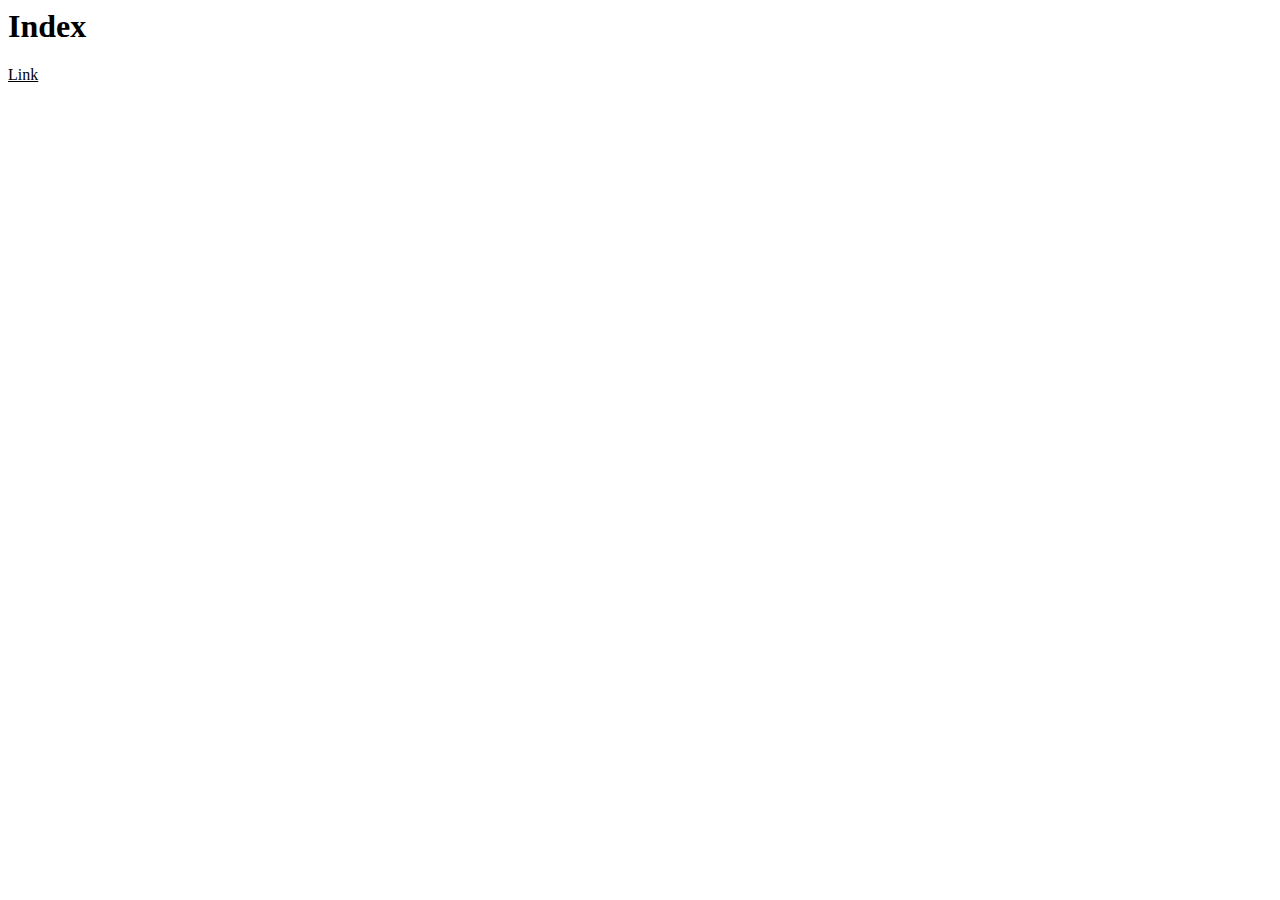
==== samurai/index.html @ f0f04d25 "first commit" ====
<html lang="ja">
    <head>
        <style>
            a:link {
                color: black;
            }
            a:visited {
                color: red;
            }
        </style>
    </head>
    <body>
        <h1>Index</h1>
        <a href="hoge.html">Link</a>
    </body>
</html>
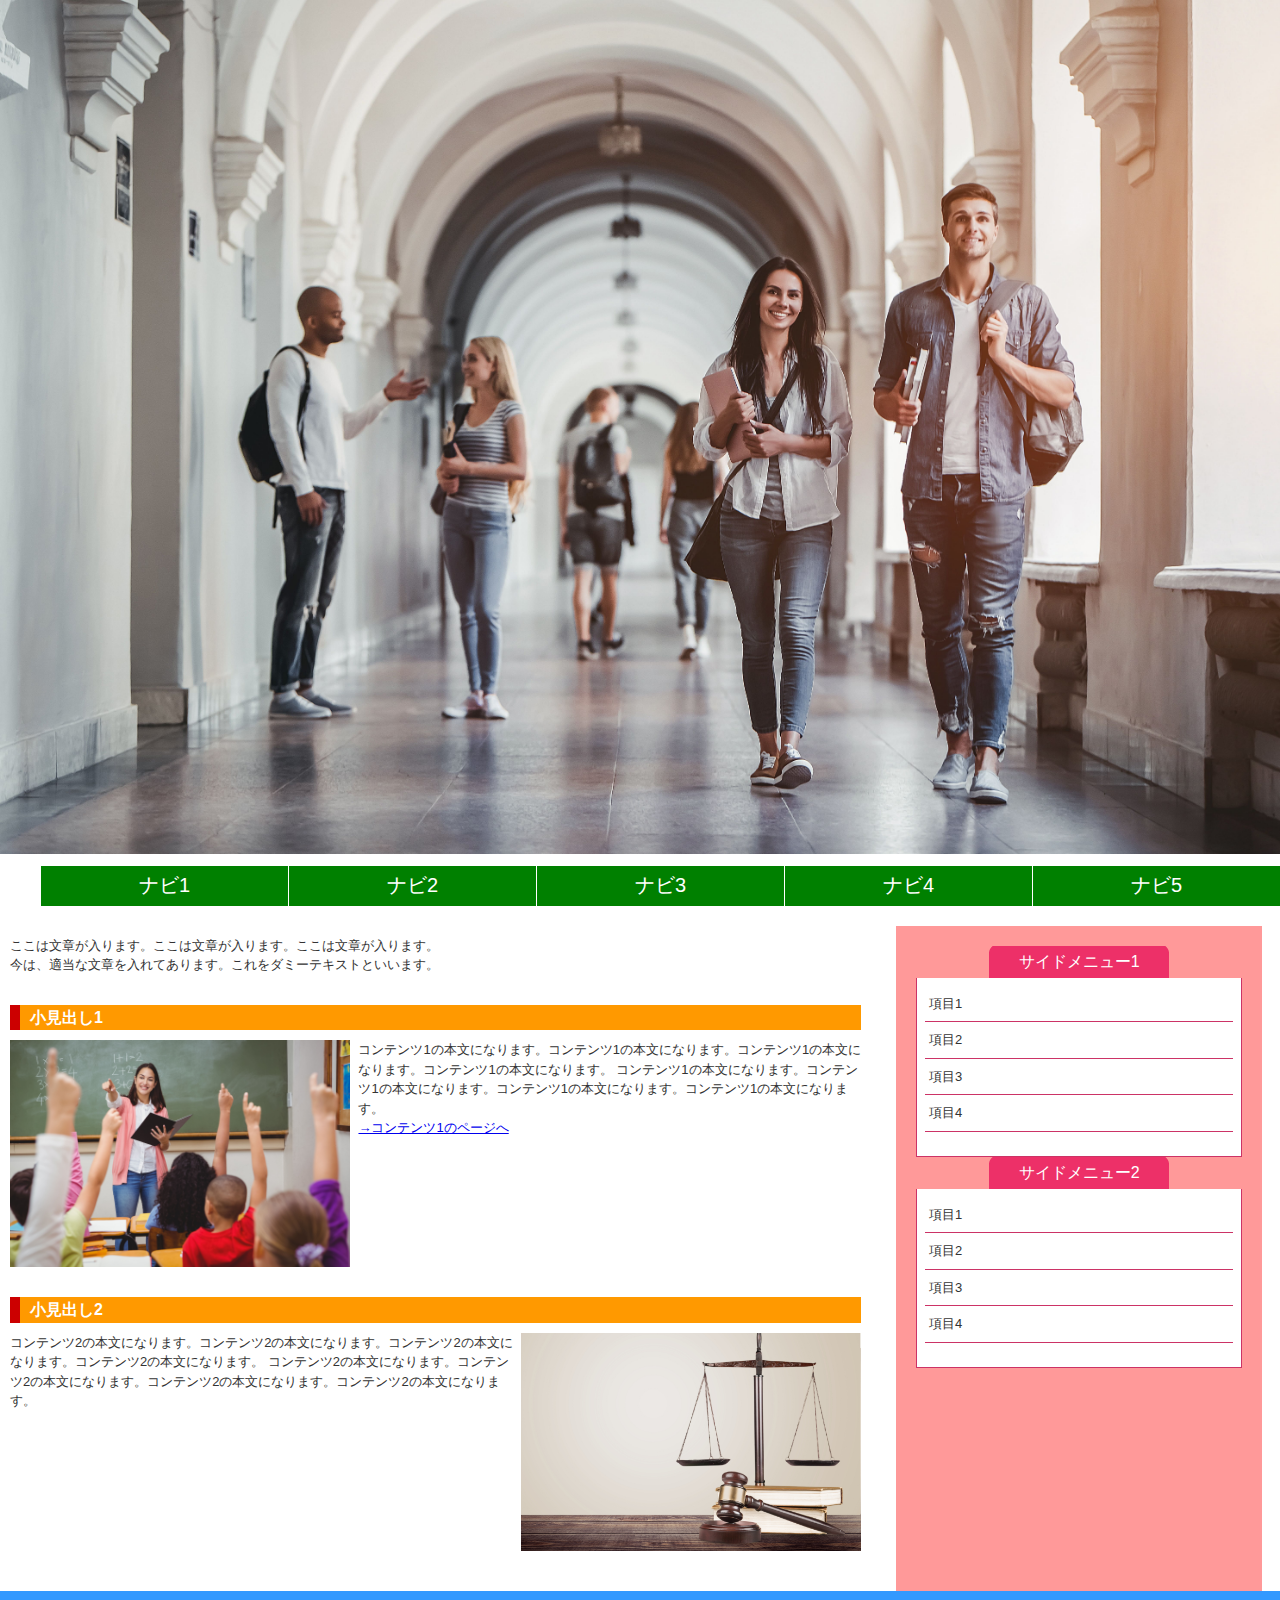
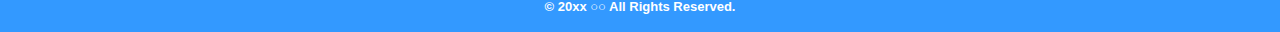
==== commit e9b5c922: "Rename a file 'index.html'" ====
--- a/samurai/index.html
+++ b/samurai/index.html
@@ -1,16 +1,75 @@
+<!DOCTYPE html>
 <html lang="ja">
     <head>
-        <style>
-            a:link {
-                color: black;
-            }
-            a:visited {
-                color: red;
-            }
-        </style>
+        <meta charset="UTF-8">
+        <title>HTML/CSSの学習</title>
+        <link rel="stylesheet" href="stylesheet.css">
     </head>
     <body>
-        <h1>Index</h1>
-        <a href="hoge.html">Link</a>
+        <div id="header">
+            <h1><a href="index.html"><img id="corridor" src="images/corridor.jpg" alt="大学の廊下" /></a></h1>
+        </div>
+        <div id="wrapper">
+            <div id="nav">
+                <ul>
+                    <li><a href="home.html">ナビ1</a></li>
+                    <li><a href="#">ナビ2</a></li>
+                    <li><a href="#">ナビ3</a></li>
+                    <li><a href="#">ナビ4</a></li>
+                    <li><a href="#">ナビ5</a></li>
+                </ul>
+            </div>
+            <div id="container">
+                <div id="main">
+                    <div class="post">
+                        <p>ここは文章が入ります。ここは文章が入ります。ここは文章が入ります。<br />今は、適当な文章を入れてあります。これをダミーテキストといいます。</p>
+                    </div>
+                    <div class="post clearfix">
+                        <h2>小見出し1</h2>
+                        <img class="left" src="images/classroom.jpg" alt="授業風景" />
+                        <p>
+                            コンテンツ1の本文になります。コンテンツ1の本文になります。コンテンツ1の本文になります。コンテンツ1の本文になります。
+                            コンテンツ1の本文になります。コンテンツ1の本文になります。コンテンツ1の本文になります。コンテンツ1の本文になります。
+                        </p>
+                        <p><a href="#">→コンテンツ1のページへ</a></p>
+                    </div>
+                    <div class="post clearfix">
+                        <h2>小見出し2</h2>
+                        <img class="right" src="images/scale.jpg" alt="天秤"
+                        <p>
+                           コンテンツ2の本文になります。コンテンツ2の本文になります。コンテンツ2の本文になります。コンテンツ2の本文になります。
+                           コンテンツ2の本文になります。コンテンツ2の本文になります。コンテンツ2の本文になります。コンテンツ2の本文になります。
+                        </p>
+                    </div>
+                </div>
+                   <div id="side">
+                       <div class="box">
+                           <h2>サイドメニュー1</h2>
+                           <div class="boxBody">
+                               <ul>
+                                   <li>項目1</li>
+                                   <li>項目2</li>
+                                   <li>項目3</li>
+                                   <li>項目4</li>
+                               </ul>
+                           </div>
+                           <div class="box">
+                               <h2>サイドメニュー2</h2>
+                               <div class="boxBody">
+                                   <ul>
+                                       <li>項目1</li>
+                                       <li>項目2</li>
+                                       <li>項目3</li>
+                                       <li>項目4</li>
+                                   </ul>
+                               </div>
+                           </div>
+                       </div>
+                   </div>
+            </div>
+        </div>
+        <div id="footer">
+            <p>&copy; 20xx ○○ All Rights Reserved.</p>
+        </div>
     </body>
 </html>--- a/samurai/stylesheet.css
+++ b/samurai/stylesheet.css
@@ -0,0 +1,171 @@
+@charset  "utf-8";
+
+body {
+    margin: 0;
+    padding: 0;
+    font-family: "ヒラギノ角ゴ Pro W3", "Hiragino Kaku Gothic Pro", "メイリオ", Meiryo, Osaka, "ＭＳ Ｐゴシック", "MS PGothic", sans-serif;
+	color: #333;
+	font-size: 13px;
+	line-height: 150%;
+}
+/* -------------------- wrapper -------------------- */
+#wrapper {
+	width: 100%;
+	margin: auto;
+	padding: 0px;
+	border: 0px;
+	background-color: #FFF;
+	top: 10px;
+	position: relative;
+}
+/*----------------------header-------------------------*/
+#header {
+    width: 100%;
+}
+#header h1 {
+    margin: 0;
+    padding: 0;
+}
+
+#corridor {
+    width: 100%;
+    height: auto;
+}
+
+/*----------------------footer-------------------------*/
+#footer {
+	clear: both;
+	width: 100%;
+	padding: 3px 0 3px 0;
+	background: #39F;
+	color: #FFF;
+	font-weight: bold;
+	text-align: center;
+}
+
+/*----------------------nav-------------------------*/
+#nav {
+	width: 100%;
+}
+#nav ul {
+	display: flex;
+	margin: 0;
+	paddig: 0;
+	list-style-type: none;
+}
+#nav ul li {
+	width: 20%;
+	text-align: center;
+}
+#nav ul li a {
+	display: block;
+	height: 20px;
+	margin: 0;
+	padding: 10px;
+	color: #FFF;
+	font-size: 20px;
+	text-decoration: none;
+	background-color: green;
+    border-left: 1px solid white;	
+}
+
+#nav ul li a:hover {
+	filter: drop-shadow(10px 10px 10px black);
+}
+/*----------------------container-------------------------*/
+#container {
+	width: 100%;
+	margin: auto ;
+	padding-top: 20px;
+	clear: both;
+	display: grid;
+	grid-template-columns: 70vw 30vw;
+}
+/*----------------------main-------------------------*/
+#main {
+	width: 95%;
+	padding: 10px 30px 10px 10px;
+}
+#main h2 {
+	margin: 0 0 10px 0;
+	padding: 3px 10px 3px 10px;
+	color: #FFF;
+	font-size: 16px;
+	border-left: solid 10px #C00;
+	background: #F90 url(../images/main_h2.jpg) right top repeat-y;
+}
+#main p {
+	margin: 0;
+	padding: 0;
+}
+#main .post {
+	margin: 0 0 30px 0;
+}
+
+#main .post img.right {
+	margin: 0 0 0 8px;
+}
+#main .post img.left {
+	margin: 0 8px 0 0;
+}
+
+.right {
+	float: right;
+	width: 40%;
+	height: auto;
+}
+.left {
+	float: left;
+	width: 40%;
+	height: auto;
+}
+
+/*----------------------clearfix-------------------------*/
+.clearfix {
+	zoom: 1;
+}
+.clearfix:after{
+	content: "";
+	display: block;
+	clear: both;
+}
+
+/*----------------------side-------------------------*/
+#side {
+	width: 85%;
+	padding: 20px;
+	background-color: #F99;
+}
+#side .box h2 {
+ 	 margin: 0;
+ 	 padding: 8px;
+ 	 text-align: center;
+ 	 color: #fff;
+ 	 font-size: 16px;
+ 	 line-height: 16px;
+ 	 font-weight: normal;
+ 	 background: url(images/side_box_h2.png) center no-repeat;
+ }
+ #side .box .boxBody {
+ 	 padding: 8px;
+ 	 border-right: solid 1px #C36;
+ 	 border-bottom: solid 1px #C36;
+ 	 border-left: solid 1px #C36;
+ 	 background: #fff;
+ }
+ #side .box .boxBody ul {
+ 	 margin: 0 0 16px 0;
+ 	 padding: 0;
+ }
+ #side .box .boxBody ul li {
+ 	 padding: 8px 0 8px 4px;
+ 	 list-style: none;
+ 	 border-bottom: solid 1px #C36;
+ }
+ 
+ #side .box .boxBody ul li:hover {
+ 	padding: 8px 0 8px 4px;
+ 	list-style: none;
+ 	border-bottom: solid 1px #C36;
+ 	box-shadow: 0px 4px 4px rgba(0, 0, 0, 0, 3);
+ }